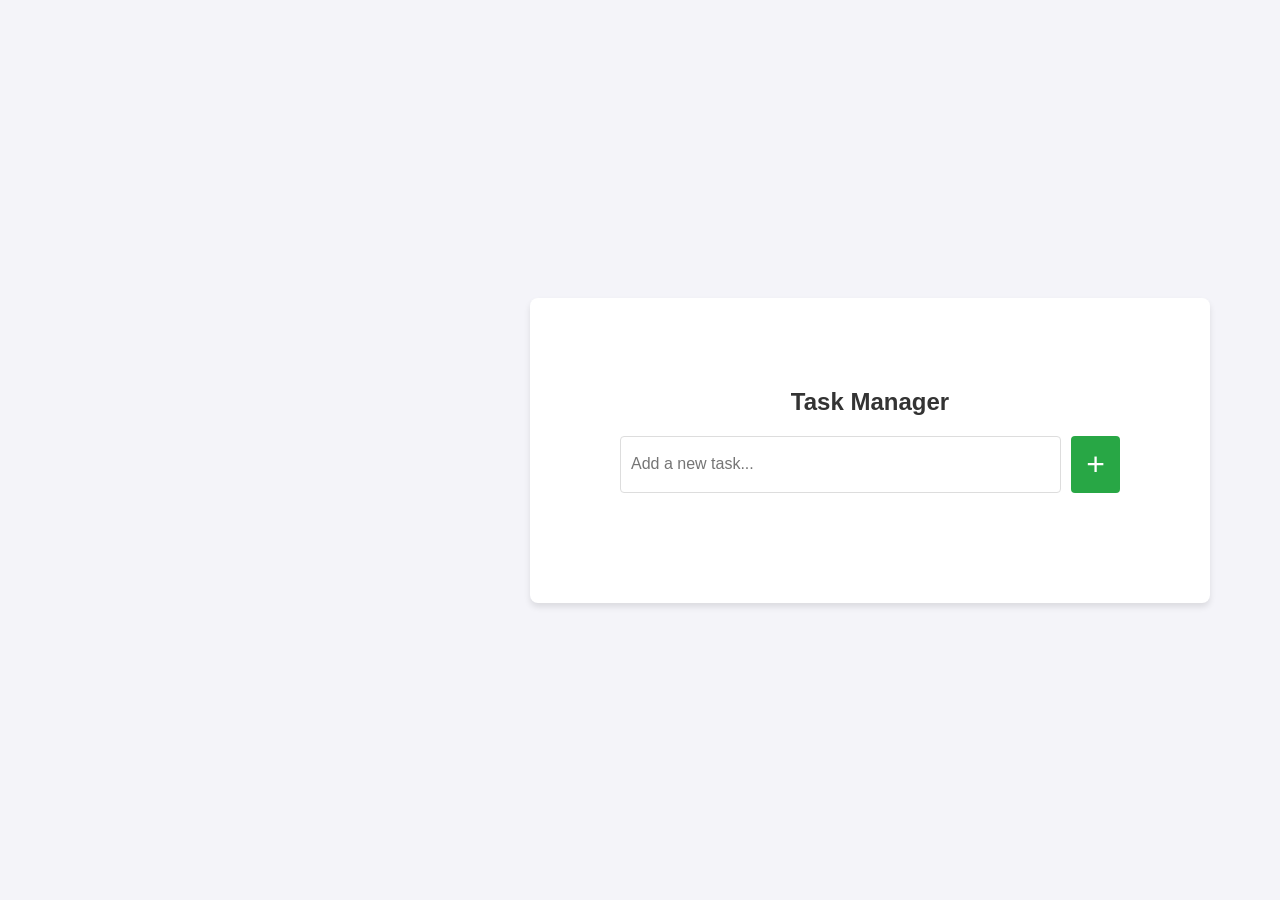
==== index.html @ 3e4c8310 "Add files via upload" ====
<!DOCTYPE html>
<html lang="en">

<head>
    <meta charset="UTF-8">
    <meta name="viewport" content="width=device-width, initial-scale=1.0">
    <title>Task Manager</title>
    <link rel="stylesheet" href="styles.css">
</head>

<body style="background-image: url('https://cdn.pixabay.com/photo/2019/11/02/19/42/gradient-4597252_1280.jpg');
background-attachment: fixed;
background-size: 100% 100%;">
    <div class="mainbox">
        <div class="profile">
            <img src="https://cdn.pixabay.com/photo/2015/03/04/22/35/avatar-659651_1280.png" alt="" width="300px" >
            
        </div>
        <div class="container">
            <header >
                <h1>Task Manager</h1>
            </header>
            <main>
                <section class="task-input">
                    <input type="text" id="taskInput" placeholder="Add a new task...">
                    <button id="addTaskBtn">+</button>
                </section>
                <section class="task-list">
                    
                    <ul id="taskList">
                        
                    </ul>
                </section>
            </main>
        </div>
    </div>
    <script src="script.js"></script>
</body>

</html>
---- styles.css ----
/* styles.css */
body {
    font-family: Arial, sans-serif;
    background-color: #f4f4f9;
    margin: 0;
    padding: 0;
    display: flex;
    justify-content: center;
    align-items: center;
    height: 100vh;

}

.container {
    width: 75%;
    max-width: 500px;
    background: #ffffff;
    border-radius: 8px;
    box-shadow: 0 4px 6px rgba(0, 0, 0, 0.1);
    padding: 90px;
}
.mainbox{
    width: 100%;
    display: flex;
    justify-content: space-around;
    
}

  
.transaction-text {
    font-size: 3rem;
    font-weight: bold;
    color: #333;
    display: inline-block;
    
}
  

.profile{
    width: 25%;
    display: flex;
    justify-content: space-around; 
    height: 300px;
}
.profile img{
    position: fixed;
}

header {
    text-align: center;
    margin-bottom: 20px;
}

header h1 {
    margin: 0;
    font-size: 24px;
    color: #333333;
}

.task-input {
    display: flex;
    justify-content: space-between;
    margin-bottom: 20px;
}

#taskInput {
    flex: 1;
    padding: 10px;
    border: 1px solid #dddddd;
    border-radius: 4px;
    font-size: 16px;
}

#addTaskBtn {
    padding: 10px 15px;
    background-color: #28a745;
    color: white;
    font-size: xx-large;
    border: none;
    border-radius: 4px;
    cursor: pointer;
    margin-left: 10px;
}

#addTaskBtn:hover {
    background-color: #035114;
}

.task-list h2 {
    font-size: 20px;
    color: #555555;
    margin-bottom: 10px;
}

#taskList {
    list-style: none;
    padding: 0;
}

#taskList li {
    background: #f9f9f9;
    border: 1px solid #eeeeee;
    padding: 10px;
    border-radius: 4px;
    display: flex;
    justify-content: space-between;
    align-items: center;
    margin-bottom: 10px;
}

#taskList li button {
    background: #dc3545;
    color: white;
    border: none;
    padding: 5px 10px;
    border-radius: 4px;
    cursor: pointer;
}

#taskList li button:hover {
    background: #c82333;
}

footer {
    text-align: center;
    margin-top: 20px;
    font-size: 14px;
    color: #888888;
}
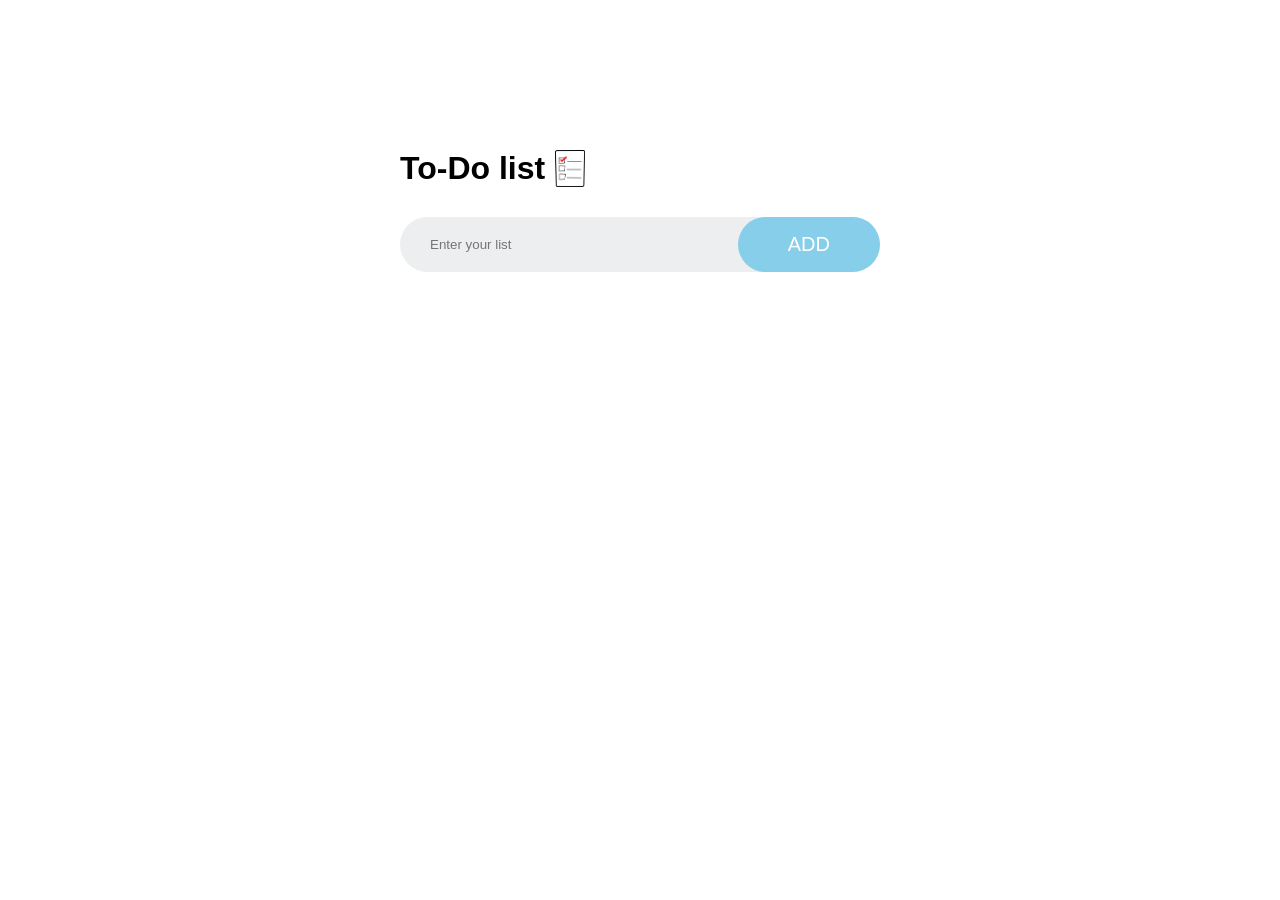
==== commit 81fb6bc7: "Add files via upload" ====
--- a/index.html
+++ b/index.html
@@ -4,37 +4,30 @@
 <head>
     <meta charset="UTF-8">
     <meta name="viewport" content="width=device-width, initial-scale=1.0">
-    <title>Task Manager</title>
+    <title>To-Do list</title>
     <link rel="stylesheet" href="styles.css">
+
 </head>
 
-<body style="background-image: url('https://cdn.pixabay.com/photo/2019/11/02/19/42/gradient-4597252_1280.jpg');
-background-attachment: fixed;
-background-size: 100% 100%;">
-    <div class="mainbox">
-        <div class="profile">
-            <img src="https://cdn.pixabay.com/photo/2015/03/04/22/35/avatar-659651_1280.png" alt="" width="300px" >
-            
-        </div>
-        <div class="container">
-            <header >
-                <h1>Task Manager</h1>
-            </header>
-            <main>
-                <section class="task-input">
-                    <input type="text" id="taskInput" placeholder="Add a new task...">
-                    <button id="addTaskBtn">+</button>
-                </section>
-                <section class="task-list">
-                    
-                    <ul id="taskList">
-                        
-                    </ul>
-                </section>
-            </main>
+<body>
+    <div class="one" style="background-image: url('https://img.freepik.com/free-photo/flat-lay-desk-arrangement-with-copy-space_23-2148128351.jpg?t=st=1733567248~exp=1733570848~hmac=76ecec665ead86e6a8b95accea53a38a75727fdf85c28f752db4d87d73e26902&w=996');
+    background-attachment: fixed;
+    background-size: 100% 100%;">
+        <div class="two">
+            <h1>To-Do list <img src="list-147904_1280.webp"></h1>
+            <div class="three">
+
+                <input id="in" placeholder="Enter your list">
+                <button onclick="add(),save(),document.getElementById('in').value = ''" class="four">ADD</button>
+            </div>
+            <ul id="list">
+                <!--<li class="five">
+       hello </li> -->
+            </ul>
         </div>
     </div>
     <script src="script.js"></script>
+
 </body>
 
 </html>
--- a/styles.css
+++ b/styles.css
@@ -1,129 +1,116 @@
-/* styles.css */
-body {
-    font-family: Arial, sans-serif;
-    background-color: #f4f4f9;
+*{
+    padding: 0;
     margin: 0;
-    padding: 0;
+    font-family: 'poppins',sans-serif;
+    box-sizing: border-box;
+}
+.one{
+    width: 100%;
+    min-height: 100vh;
+    background-image: url("");
+    padding: 10px;
+}
+.two{
+    width: 100%;
+    max-width: 540px;
+    background:white;
+    margin: 100px auto 20px;
+    padding: 40px 30px 70px;
+    border-radius: 10px;
+    border-color:white;
+}
+.two h1{
+    color: black;
     display: flex;
-    justify-content: center;
     align-items: center;
-    height: 100vh;
+    margin-bottom: 30px;
+}
+.two img{
+    width: 30px;
+    margin-left: 10px;
+}
+.three{
+    display: flex;
+    align-items: center;
+    justify-content: space-between;
+    background-color: #edeef0;
+    border-radius: 30px;
+    margin-bottom: 25px;
+    padding-left: 20px;
+}
+input{
+    flex: 1;
+    border: none;
+    outline: none;
+    background: transparent;
+    padding: 10px;
+}
+.four
+{
+    border: none;
+    outline: none;
+    padding: 16px 50px;
+    background-color: skyblue;
+    color:#fff;
+    font-size: 20px;
+    cursor: pointer;
+    border-radius: 40px;
 
 }
+ul li{
+    list-style: none;
+    font-size: 17px;
+    padding: 12px 8px 12px 50px;
+    user-select: none;
+    cursor: pointer;
+    position: relative;
+}
+ul li::before{
+    content: '';
+    position: absolute;
+    height: 28px;
+    width: 28px;
+    border-radius: 50px;
+    background-image: url(rectangle.png);
+    background-size: cover;
+    background-position: center;
+    top: 12px;
+    left: 8px;
+}
+ul li.five{
+    color:#555;
+    text-decoration: line-through;
+}
+ul li.five::before
+{
+    background-image: url(check.png);
 
-.container {
-    width: 75%;
-    max-width: 500px;
-    background: #ffffff;
-    border-radius: 8px;
-    box-shadow: 0 4px 6px rgba(0, 0, 0, 0.1);
-    padding: 90px;
 }
-.mainbox{
-    width: 100%;
-    display: flex;
-    justify-content: space-around;
-    
+ul li span{
+    position: absolute;
+    right: 0;
+    top: 5px;
+    width: 40px;
+    height: 40px;
+    font-size: 22px;
+    color: #555;
+    line-height: 40px;
+    text-align: center;
+    border-radius: 50px;
 }
-
-  
-.transaction-text {
-    font-size: 3rem;
-    font-weight: bold;
-    color: #333;
-    display: inline-block;
-    
+ul li span:hover
+{
+    background: #edeef0;
 }
-  
-
-.profile{
-    width: 25%;
-    display: flex;
-    justify-content: space-around; 
-    height: 300px;
+button:hover
+{
+    background: rgb(70, 175, 216);
+   
 }
-.profile img{
-    position: fixed;
+button:active
+{
+    transform:scale(1.1);
 }
-
-header {
-    text-align: center;
-    margin-bottom: 20px;
+h1:hover{
+    cursor:default;
 }
-
-header h1 {
-    margin: 0;
-    font-size: 24px;
-    color: #333333;
-}
-
-.task-input {
-    display: flex;
-    justify-content: space-between;
-    margin-bottom: 20px;
-}
-
-#taskInput {
-    flex: 1;
-    padding: 10px;
-    border: 1px solid #dddddd;
-    border-radius: 4px;
-    font-size: 16px;
-}
-
-#addTaskBtn {
-    padding: 10px 15px;
-    background-color: #28a745;
-    color: white;
-    font-size: xx-large;
-    border: none;
-    border-radius: 4px;
-    cursor: pointer;
-    margin-left: 10px;
-}
-
-#addTaskBtn:hover {
-    background-color: #035114;
-}
-
-.task-list h2 {
-    font-size: 20px;
-    color: #555555;
-    margin-bottom: 10px;
-}
-
-#taskList {
-    list-style: none;
-    padding: 0;
-}
-
-#taskList li {
-    background: #f9f9f9;
-    border: 1px solid #eeeeee;
-    padding: 10px;
-    border-radius: 4px;
-    display: flex;
-    justify-content: space-between;
-    align-items: center;
-    margin-bottom: 10px;
-}
-
-#taskList li button {
-    background: #dc3545;
-    color: white;
-    border: none;
-    padding: 5px 10px;
-    border-radius: 4px;
-    cursor: pointer;
-}
-
-#taskList li button:hover {
-    background: #c82333;
-}
-
-footer {
-    text-align: center;
-    margin-top: 20px;
-    font-size: 14px;
-    color: #888888;
-}
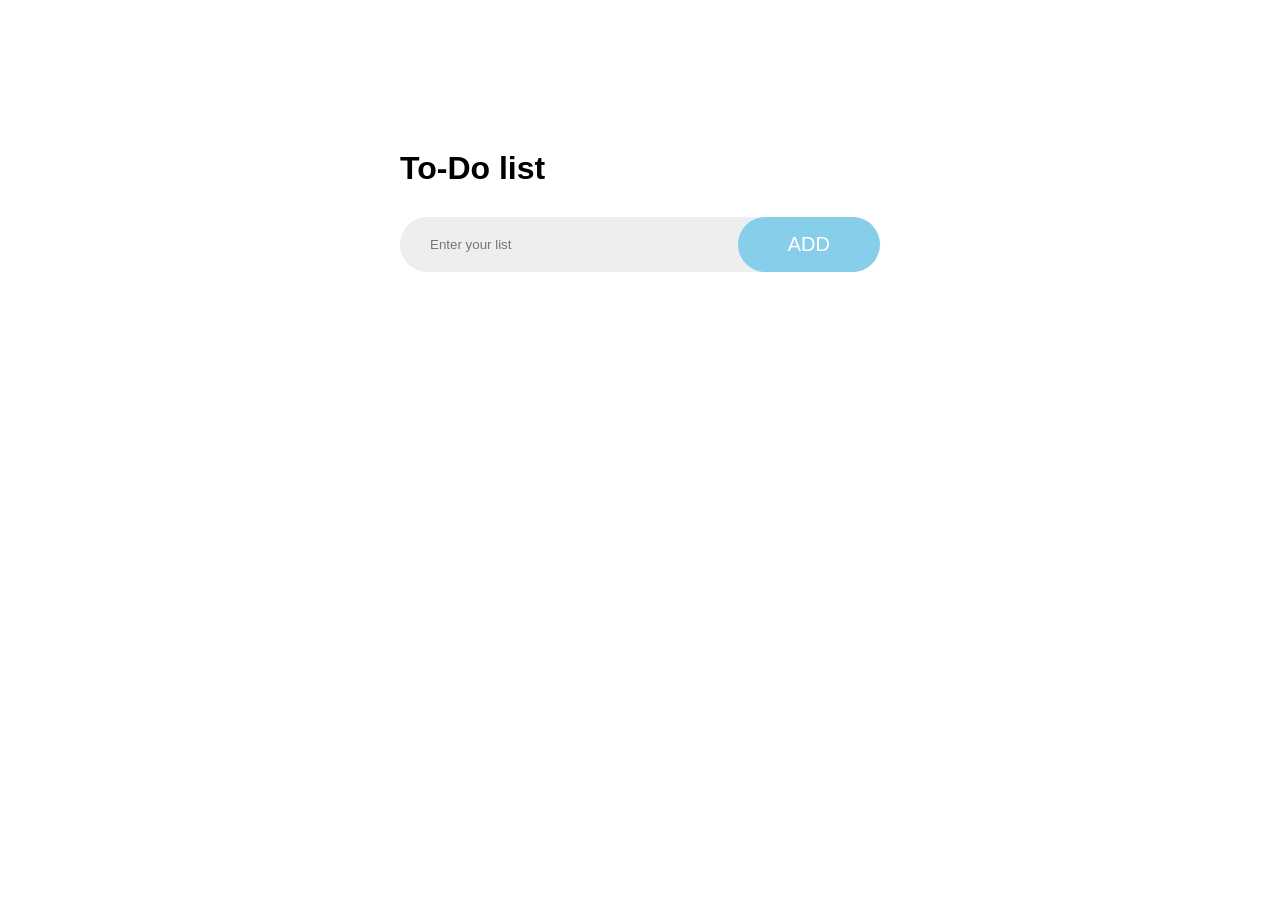
==== commit 5c8a95d9: "Update index.html" ====
--- a/index.html
+++ b/index.html
@@ -6,6 +6,7 @@
     <meta name="viewport" content="width=device-width, initial-scale=1.0">
     <title>To-Do list</title>
     <link rel="stylesheet" href="styles.css">
+    <script src="script.js"></script>
 
 </head>
 
@@ -14,7 +15,7 @@
     background-attachment: fixed;
     background-size: 100% 100%;">
         <div class="two">
-            <h1>To-Do list <img src="list-147904_1280.webp"></h1>
+            <h1>To-Do list </h1>
             <div class="three">
 
                 <input id="in" placeholder="Enter your list">
@@ -26,8 +27,8 @@
             </ul>
         </div>
     </div>
-    <script src="script.js"></script>
+    
 
 </body>
 
-</html>+</html>
